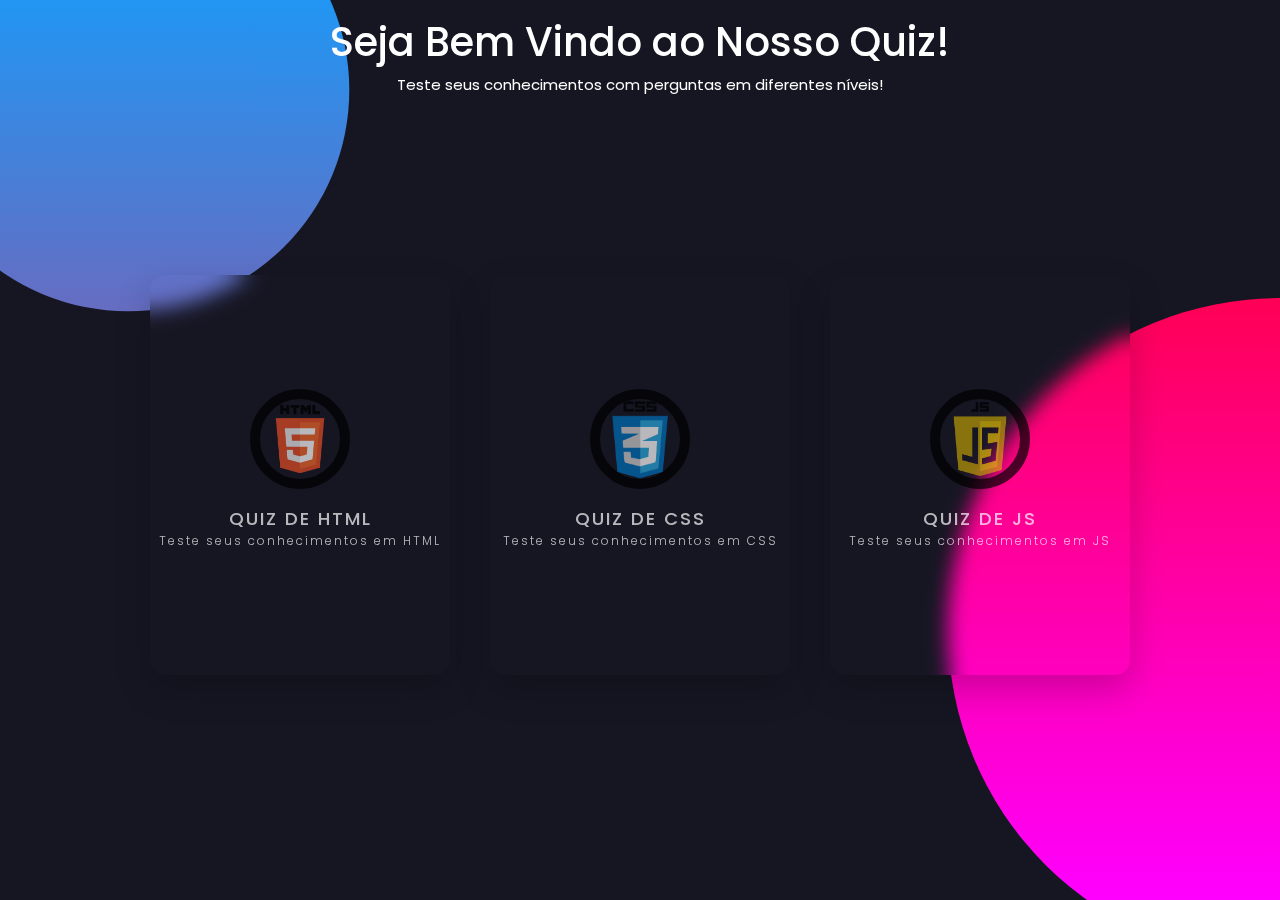
==== src/index.html @ e4cabe93 "Correção de conflitos do bootstrap com css criado." ====
<!DOCTYPE html>
<html lang="pt-br">
  <head>
    <meta charset="UTF-8" />
    <meta name="viewport" content="width=device-width, initial-scale=1.0" />
    <title>Quiz</title>
    <link
      href="https://cdn.jsdelivr.net/npm/bootstrap@5.3.3/dist/css/bootstrap.min.css"
      rel="stylesheet"
      integrity="sha384-QWTKZyjpPEjISv5WaRU9OFeRpok6YctnYmDr5pNlyT2bRjXh0JMhjY6hW+ALEwIH"
      crossorigin="anonymous"
    />
    <link rel="stylesheet" href="./styles/styles.css" />
    <!-- LINK DA LIB DE ANIMAÇÃO DO TEXTO -->
    <link rel="stylesheet" href="https://unpkg.com/aos@next/dist/aos.css" />
  </head>
  <body>
    <div class="container-text">
      <h1 data-aos="fade-up" data-aos-duration="1500">
        Seja Bem Vindo ao Nosso Quiz!
      </h1>
      <p data-aos="fade-up" data-aos-duration="2500">
        Teste seus conhecimentos com perguntas em diferentes níveis!
      </p>
    </div>
    <!-- Modal -->
    <div
      class="modal fade"
      id="exampleModalCenter"
      tabindex="-1"
      role="dialog"
      aria-labelledby="exampleModalCenterTitle"
      aria-hidden="true"
    >
      <div class="modal-dialog modal-dialog-centered" role="document">
        <div class="modal-content">
          <div class="modal-header">
            <h5 class="modal-title" id="exampleModalLongTitle">
              Selecione a dificuldade!
            </h5>
            <button
              type="button"
              class="btn-close"
              data-bs-dismiss="modal"
              aria-label="Close"
            ></button>
          </div>
          <div class="modal-body">
            <section class="options">
              <button class="option" onclick="checkAnswer('A')">Fácil</button>
              <button class="option" onclick="checkAnswer('B')">
                Intermediário
              </button>
              <button class="option" onclick="checkAnswer('C')">Difícil</button>
            </section>
          </div>
          <div class="modal-footer">
            <button
              type="button"
              class="btn btn-secondary"
              data-bs-dismiss="modal"
            >
              Cancelar
            </button>
            <button type="button" class="btn btn-primary">
              Selecionar dificuldade
            </button>
          </div>
        </div>
      </div>
    </div>
    <main>
      <div class="container">
        <button
          type="button"
          data-bs-toggle="modal"
          data-bs-target="#exampleModalCenter"
        >
          <div class="card-options">
            <div class="content">
              <div class="imgBx"><img src="./media/html.png" alt="#" /></div>
              <div class="contentBx">
                <h3>
                  Quiz de HTML <br /><span>
                    Teste seus conhecimentos em HTML</span
                  >
                </h3>
              </div>
            </div>
          </div>
        </button>
        <button
          type="button"
          data-bs-toggle="modal"
          data-bs-target="#exampleModalCenter"
        >
          <div class="card-options">
            <div class="content">
              <div class="imgBx"><img src="./media/css.png" alt="#" /></div>
              <div class="contentBx">
                <h3>
                  Quiz de CSS <br /><span>
                    Teste seus conhecimentos em CSS</span
                  >
                </h3>
              </div>
            </div>
          </div>
        </button>
        <button
          type="button"
          data-bs-toggle="modal"
          data-bs-target="#exampleModalCenter"
        >
          <div class="card-options">
            <div class="content">
              <div class="imgBx"><img src="./media/js.png" alt="#" /></div>
              <div class="contentBx">
                <h3>
                  Quiz de JS <br /><span> Teste seus conhecimentos em JS</span>
                </h3>
              </div>
            </div>
          </div>
        </button>
      </div>
    </main>

    <script
      src="https://cdn.jsdelivr.net/npm/bootstrap@5.3.3/dist/js/bootstrap.bundle.min.js"
      integrity="sha384-YvpcrYf0tY3lHB60NNkmXc5s9fDVZLESaAA55NDzOxhy9GkcIdslK1eN7N6jIeHz"
      crossorigin="anonymous"
    ></script>

    <!-- SCRIPT LIB ANIMAÇÃO -->
    <script src="https://unpkg.com/aos@next/dist/aos.js"></script>
    <script>
      AOS.init();
    </script>
  </body>
</html>
---- src/styles/styles.css ----
@import url("https://fonts.googleapis.com/css2?family=Anton&family=Bokor&family=Ga+Maamli&family=Lacquer&family=Libre+Baskerville:ital,wght@0,400;0,700;1,400&family=Permanent+Marker&family=Poppins:ital,wght@0,100;0,200;0,300;0,400;0,500;0,600;0,700;0,800;0,900;1,100;1,200;1,300;1,400;1,500;1,600;1,700;1,800;1,900&family=Rock+Salt&display=swap");

* {
  margin: 0;
  padding: 0%;
  font-family: "Poppins", sans-serif;
}

body {
  display: flex;
  position: relative;
  flex-direction: column;
  justify-content: center;
  align-items: center;
  height: 100vh;
  background: #161623;
}

button {
  background-color: transparent;
  border: none;
}

main::before {
  content: "";
  position: absolute;
  top: 0;
  left: 0;
  width: 100%;
  height: 100%;
  background: linear-gradient(#f00, #f0f);
  clip-path: circle(30% at right 70%);
}

main::after {
  content: "";
  position: absolute;
  top: 0;
  left: 0;
  width: 100%;
  height: 100%;
  background: linear-gradient(#2196f3, #e91e63);
  clip-path: circle(20% at 10% 10%);
  z-index: 0;
}

.container-text {
  position: absolute;
  top: 2%;
  display: flex;
  flex-direction: column;
  justify-content: center;
  align-items: center;
  color: white;
  font-size: 25px;
  z-index: 1;
}

.container-text p {
  display: flex;
  flex-direction: column;
  justify-content: center;
  align-items: center;
  color: white;
  font-size: 15px;
}

.container {
  position: relative;
  z-index: 1;
  display: flex;
  justify-content: center;
  align-items: center;
  flex-wrap: wrap;
  padding-top: 50px;
  margin: 40px 0;
}

.card:hover {
  border: 1.5px solid rgb(33, 150, 243);
  transition: 0.5s;
}

.container .card-options {
  position: relative;
  width: 300px;
  height: 400px;
  background: rgba(255, 255, 255, 0, 0.5) !important;
  margin: 20px;
  box-shadow: 0 15px 35px rgba(0, 0, 0, 0.2);
  border-radius: 15px;
  display: flex;
  justify-content: center;
  align-items: center;
  backdrop-filter: blur(10px);
}

.container .card-options .content {
  position: relative;
  display: flex;
  justify-content: center;
  align-items: center;
  flex-direction: column;
  opacity: 0.7;
  transition: 0.5s;
}

.container .card-options:hover .content {
  opacity: 1;
  transition: translateY(-20px);
}

.container .card-options .content .imgBx {
  position: relative;
  width: 100px;
  height: 100px;
  border-radius: 50%;
  overflow: hidden;
  border: 10px solid rgba(0, 0, 0, 25);
}

.container .card-options .content .imgBx img {
  position: absolute;
  top: 0;
  left: 0;
  width: 100%;
  height: 100%;
  object-fit: cover;
}

.container .card-options .content .contentBx h3 {
  color: #fff;
  text-transform: uppercase;
  letter-spacing: 2px;
  font-size: 18px;
  text-align: center;
  margin: 20px 0 10px;
  line-height: 1.1em;
}

.container .card-options .content .contentBx h3 span {
  font-size: 12px;
  font-weight: 300;
  text-transform: initial;
}

.quiz-container {
  text-align: center;
  background-color: #ffffff;
  padding: 20px;
  border-radius: 10px;
  box-shadow: 0 0 15px rgba(0, 0, 0, 0.1);
  width: 300px;
  backdrop-filter: blur(10px);
}

.question-box p {
  font-size: 18px;
  margin: 2px 0;
}

.options button {
  width: 100%;
  padding: 10px;
  margin: 5px 0;
  font-size: 16px;
  cursor: pointer;
  border: none;
  border-radius: 5px;
  background-color: #007bff;
  color: #fff;
}

.options button:hover {
  background-color: #2196f3;
}

#feedback {
  margin-top: 20px;
  font-size: 18px;
  font-weight: bold;
}

#num-question {
  display: flex;
  justify-content: end;
}
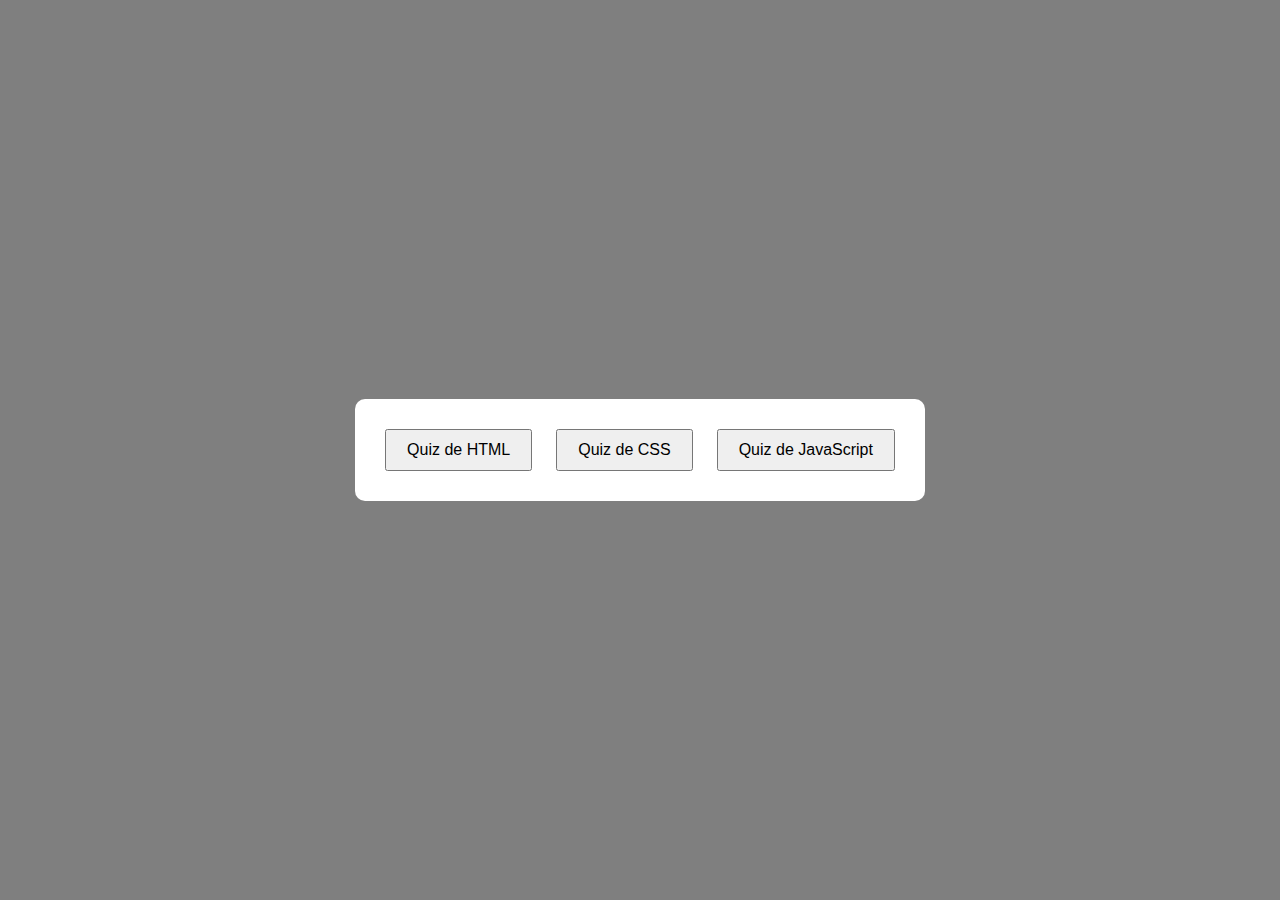
==== commit ba19287f: "refactor: implements js without style" ====
--- a/src/index.html
+++ b/src/index.html
@@ -1,141 +1,61 @@
 <!DOCTYPE html>
-<html lang="pt-br">
-  <head>
-    <meta charset="UTF-8" />
-    <meta name="viewport" content="width=device-width, initial-scale=1.0" />
-    <title>Quiz</title>
-    <link
-      href="https://cdn.jsdelivr.net/npm/bootstrap@5.3.3/dist/css/bootstrap.min.css"
-      rel="stylesheet"
-      integrity="sha384-QWTKZyjpPEjISv5WaRU9OFeRpok6YctnYmDr5pNlyT2bRjXh0JMhjY6hW+ALEwIH"
-      crossorigin="anonymous"
-    />
-    <link rel="stylesheet" href="./styles/styles.css" />
-    <!-- LINK DA LIB DE ANIMAÇÃO DO TEXTO -->
-    <link rel="stylesheet" href="https://unpkg.com/aos@next/dist/aos.css" />
-  </head>
-  <body>
-    <div class="container-text">
-      <h1 data-aos="fade-up" data-aos-duration="1500">
-        Seja Bem Vindo ao Nosso Quiz!
-      </h1>
-      <p data-aos="fade-up" data-aos-duration="2500">
-        Teste seus conhecimentos com perguntas em diferentes níveis!
-      </p>
+<html lang="pt-BR">
+<head>
+    <meta charset="UTF-8">
+    <meta name="viewport" content="width=device-width, initial-scale=1.0">
+    <title>Quiz HTML, CSS, e JavaScript</title>
+    <style>
+        /* Estilos básicos para o modal */
+        .modal {
+            position: fixed;
+            top: 0;
+            left: 0;
+            width: 100%;
+            height: 100%;
+            background-color: rgba(0, 0, 0, 0.5);
+            display: flex;
+            justify-content: center;
+            align-items: center;
+        }
+
+        .modal-content {
+            background-color: white;
+            padding: 20px;
+            border-radius: 10px;
+        }
+
+        button {
+            margin: 10px;
+            padding: 10px 20px;
+            font-size: 16px;
+            cursor: pointer;
+        }
+
+        #quiz-container {
+            text-align: center;
+        }
+    </style>
+</head>
+<body>
+
+    <!-- Modal de Seleção de Quiz -->
+    <div id="modal" class="modal">
+        <div class="modal-content">
+            <button onclick="startQuiz('html')">Quiz de HTML</button>
+            <button onclick="startQuiz('css')">Quiz de CSS</button>
+            <button onclick="startQuiz('js')">Quiz de JavaScript</button>
+        </div>
     </div>
-    <!-- Modal -->
-    <div
-      class="modal fade"
-      id="exampleModalCenter"
-      tabindex="-1"
-      role="dialog"
-      aria-labelledby="exampleModalCenterTitle"
-      aria-hidden="true"
-    >
-      <div class="modal-dialog modal-dialog-centered" role="document">
-        <div class="modal-content">
-          <div class="modal-header">
-            <h5 class="modal-title" id="exampleModalLongTitle">
-              Selecione a dificuldade!
-            </h5>
-            <button
-              type="button"
-              class="btn-close"
-              data-bs-dismiss="modal"
-              aria-label="Close"
-            ></button>
-          </div>
-          <div class="modal-body">
-            <section class="options">
-              <button class="option" onclick="checkAnswer('A')">Fácil</button>
-              <button class="option" onclick="checkAnswer('B')">
-                Intermediário
-              </button>
-              <button class="option" onclick="checkAnswer('C')">Difícil</button>
-            </section>
-          </div>
-          <div class="modal-footer">
-            <button
-              type="button"
-              class="btn btn-secondary"
-              data-bs-dismiss="modal"
-            >
-              Cancelar
-            </button>
-            <button type="button" class="btn btn-primary">
-              Selecionar dificuldade
-            </button>
-          </div>
-        </div>
-      </div>
+
+    <!-- Contêiner do Quiz -->
+    <div id="quiz-container" style="display: none;">
+        <h2 id="question">Pergunta</h2>
+        <p id="total-questions">Total de Perguntas: 0</p>
+        <p id="current-question">Pergunta 1 de 20</p>
+        <div id="options"></div>
+        <p id="feedback"></p>
     </div>
-    <main>
-      <div class="container">
-        <button
-          type="button"
-          data-bs-toggle="modal"
-          data-bs-target="#exampleModalCenter"
-        >
-          <div class="card-options">
-            <div class="content">
-              <div class="imgBx"><img src="./media/html.png" alt="#" /></div>
-              <div class="contentBx">
-                <h3>
-                  Quiz de HTML <br /><span>
-                    Teste seus conhecimentos em HTML</span
-                  >
-                </h3>
-              </div>
-            </div>
-          </div>
-        </button>
-        <button
-          type="button"
-          data-bs-toggle="modal"
-          data-bs-target="#exampleModalCenter"
-        >
-          <div class="card-options">
-            <div class="content">
-              <div class="imgBx"><img src="./media/css.png" alt="#" /></div>
-              <div class="contentBx">
-                <h3>
-                  Quiz de CSS <br /><span>
-                    Teste seus conhecimentos em CSS</span
-                  >
-                </h3>
-              </div>
-            </div>
-          </div>
-        </button>
-        <button
-          type="button"
-          data-bs-toggle="modal"
-          data-bs-target="#exampleModalCenter"
-        >
-          <div class="card-options">
-            <div class="content">
-              <div class="imgBx"><img src="./media/js.png" alt="#" /></div>
-              <div class="contentBx">
-                <h3>
-                  Quiz de JS <br /><span> Teste seus conhecimentos em JS</span>
-                </h3>
-              </div>
-            </div>
-          </div>
-        </button>
-      </div>
-    </main>
 
-    <script
-      src="https://cdn.jsdelivr.net/npm/bootstrap@5.3.3/dist/js/bootstrap.bundle.min.js"
-      integrity="sha384-YvpcrYf0tY3lHB60NNkmXc5s9fDVZLESaAA55NDzOxhy9GkcIdslK1eN7N6jIeHz"
-      crossorigin="anonymous"
-    ></script>
-
-    <!-- SCRIPT LIB ANIMAÇÃO -->
-    <script src="https://unpkg.com/aos@next/dist/aos.js"></script>
-    <script>
-      AOS.init();
-    </script>
-  </body>
+    <script src="/src/js/script.js"></script> <!-- Incluindo o arquivo JS -->
+</body>
 </html>
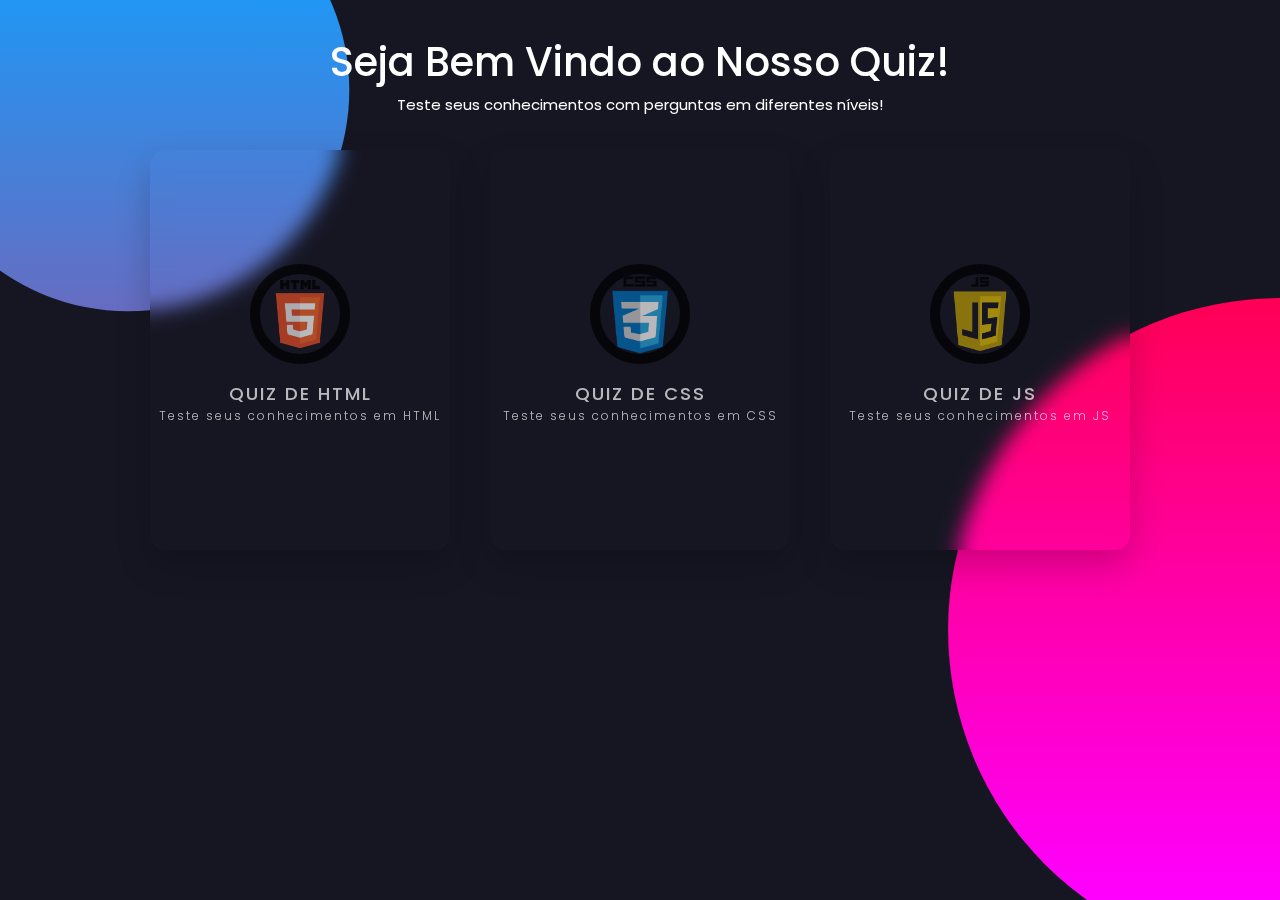
==== commit 1a4b2807: "Merge branch 'develop' into feature/phbarroso" ====
--- a/src/index.html
+++ b/src/index.html
@@ -1,61 +1,141 @@
 <!DOCTYPE html>
-<html lang="pt-BR">
-<head>
-    <meta charset="UTF-8">
-    <meta name="viewport" content="width=device-width, initial-scale=1.0">
-    <title>Quiz HTML, CSS, e JavaScript</title>
-    <style>
-        /* Estilos básicos para o modal */
-        .modal {
-            position: fixed;
-            top: 0;
-            left: 0;
-            width: 100%;
-            height: 100%;
-            background-color: rgba(0, 0, 0, 0.5);
-            display: flex;
-            justify-content: center;
-            align-items: center;
-        }
+<html lang="pt-br">
+  <head>
+    <meta charset="UTF-8" />
+    <meta name="viewport" content="width=device-width, initial-scale=1.0" />
+    <title>Quiz</title>
+    <link
+      href="https://cdn.jsdelivr.net/npm/bootstrap@5.3.3/dist/css/bootstrap.min.css"
+      rel="stylesheet"
+      integrity="sha384-QWTKZyjpPEjISv5WaRU9OFeRpok6YctnYmDr5pNlyT2bRjXh0JMhjY6hW+ALEwIH"
+      crossorigin="anonymous"
+    />
+    <link rel="stylesheet" href="./styles/styles.css" />
+    <!-- LINK DA LIB DE ANIMAÇÃO DO TEXTO -->
+    <link rel="stylesheet" href="https://unpkg.com/aos@next/dist/aos.css" />
+  </head>
+  <body>
+    <div class="container-text">
+      <h1 data-aos="fade-up" data-aos-duration="1500">
+        Seja Bem Vindo ao Nosso Quiz!
+      </h1>
+      <p data-aos="fade-up" data-aos-duration="2500">
+        Teste seus conhecimentos com perguntas em diferentes níveis!
+      </p>
+    </div>
+    <!-- Modal -->
+    <div
+      class="modal fade"
+      id="exampleModalCenter"
+      tabindex="-1"
+      role="dialog"
+      aria-labelledby="exampleModalCenterTitle"
+      aria-hidden="true"
+    >
+      <div class="modal-dialog modal-dialog-centered" role="document">
+        <div class="modal-content">
+          <div class="modal-header">
+            <h5 class="modal-title" id="exampleModalLongTitle">
+              Selecione a dificuldade!
+            </h5>
+            <button
+              type="button"
+              class="btn-close"
+              data-bs-dismiss="modal"
+              aria-label="Close"
+            ></button>
+          </div>
+          <div class="modal-body">
+            <section class="options">
+              <button class="option" onclick="checkAnswer('A')">Fácil</button>
+              <button class="option" onclick="checkAnswer('B')">
+                Intermediário
+              </button>
+              <button class="option" onclick="checkAnswer('C')">Difícil</button>
+            </section>
+          </div>
+          <div class="modal-footer">
+            <button
+              type="button"
+              class="btn btn-secondary"
+              data-bs-dismiss="modal"
+            >
+              Cancelar
+            </button>
+            <button type="button" class="btn btn-primary">
+              Selecionar dificuldade
+            </button>
+          </div>
+        </div>
+      </div>
+    </div>
+    <main>
+      <div class="container">
+        <button
+          type="button"
+          data-bs-toggle="modal"
+          data-bs-target="#exampleModalCenter"
+        >
+          <div class="card-options">
+            <div class="content">
+              <div class="imgBx"><img src="./media/html.png" alt="#" /></div>
+              <div class="contentBx">
+                <h3>
+                  Quiz de HTML <br /><span>
+                    Teste seus conhecimentos em HTML</span
+                  >
+                </h3>
+              </div>
+            </div>
+          </div>
+        </button>
+        <button
+          type="button"
+          data-bs-toggle="modal"
+          data-bs-target="#exampleModalCenter"
+        >
+          <div class="card-options">
+            <div class="content">
+              <div class="imgBx"><img src="./media/css.png" alt="#" /></div>
+              <div class="contentBx">
+                <h3>
+                  Quiz de CSS <br /><span>
+                    Teste seus conhecimentos em CSS</span
+                  >
+                </h3>
+              </div>
+            </div>
+          </div>
+        </button>
+        <button
+          type="button"
+          data-bs-toggle="modal"
+          data-bs-target="#exampleModalCenter"
+        >
+          <div class="card-options">
+            <div class="content">
+              <div class="imgBx"><img src="./media/js.png" alt="#" /></div>
+              <div class="contentBx">
+                <h3>
+                  Quiz de JS <br /><span> Teste seus conhecimentos em JS</span>
+                </h3>
+              </div>
+            </div>
+          </div>
+        </button>
+      </div>
+    </main>
 
-        .modal-content {
-            background-color: white;
-            padding: 20px;
-            border-radius: 10px;
-        }
+    <script
+      src="https://cdn.jsdelivr.net/npm/bootstrap@5.3.3/dist/js/bootstrap.bundle.min.js"
+      integrity="sha384-YvpcrYf0tY3lHB60NNkmXc5s9fDVZLESaAA55NDzOxhy9GkcIdslK1eN7N6jIeHz"
+      crossorigin="anonymous"
+    ></script>
 
-        button {
-            margin: 10px;
-            padding: 10px 20px;
-            font-size: 16px;
-            cursor: pointer;
-        }
-
-        #quiz-container {
-            text-align: center;
-        }
-    </style>
-</head>
-<body>
-
-    <!-- Modal de Seleção de Quiz -->
-    <div id="modal" class="modal">
-        <div class="modal-content">
-            <button onclick="startQuiz('html')">Quiz de HTML</button>
-            <button onclick="startQuiz('css')">Quiz de CSS</button>
-            <button onclick="startQuiz('js')">Quiz de JavaScript</button>
-        </div>
-    </div>
-
-    <!-- Contêiner do Quiz -->
-    <div id="quiz-container" style="display: none;">
-        <h2 id="question">Pergunta</h2>
-        <p id="total-questions">Total de Perguntas: 0</p>
-        <p id="current-question">Pergunta 1 de 20</p>
-        <div id="options"></div>
-        <p id="feedback"></p>
-    </div>
-
-    <script src="/src/js/script.js"></script> <!-- Incluindo o arquivo JS -->
-</body>
+    <!-- SCRIPT LIB ANIMAÇÃO -->
+    <script src="https://unpkg.com/aos@next/dist/aos.js"></script>
+    <script>
+      AOS.init();
+    </script>
+  </body>
 </html>
--- a/src/styles/styles.css
+++ b/src/styles/styles.css
@@ -0,0 +1,188 @@
+@import url("https://fonts.googleapis.com/css2?family=Anton&family=Bokor&family=Ga+Maamli&family=Lacquer&family=Libre+Baskerville:ital,wght@0,400;0,700;1,400&family=Permanent+Marker&family=Poppins:ital,wght@0,100;0,200;0,300;0,400;0,500;0,600;0,700;0,800;0,900;1,100;1,200;1,300;1,400;1,500;1,600;1,700;1,800;1,900&family=Rock+Salt&display=swap");
+
+* {
+  margin: 0;
+  padding: 0%;
+  font-family: "Poppins", sans-serif;
+}
+
+body {
+  display: flex;
+  position: relative;
+  flex-direction: column;
+  justify-content: flex-start;
+  align-items: center;
+  height: 100vh;
+  background: #161623;
+}
+
+button {
+  background-color: transparent;
+  border: none;
+}
+
+main::before {
+  content: "";
+  position: absolute;
+  top: 0;
+  left: 0;
+  width: 100%;
+  height: 100%;
+  background: linear-gradient(#f00, #f0f);
+  clip-path: circle(30% at right 70%);
+}
+
+main::after {
+  content: "";
+  position: absolute;
+  top: 0;
+  left: 0;
+  width: 100%;
+  height: 100%;
+  background: linear-gradient(#2196f3, #e91e63);
+  clip-path: circle(20% at 10% 10%);
+  z-index: 0;
+}
+
+.container-text {
+  position: absolute;
+  top: 2%;
+  display: flex;
+  flex-direction: column;
+  justify-content: center;
+  align-items: center;
+  color: white;
+  font-size: 25px;
+  z-index: 1;
+  margin: 20px 0;
+}
+
+.container-text p {
+  display: flex;
+  flex-direction: column;
+  justify-content: center;
+  align-items: center;
+  color: white;
+  font-size: 15px;
+}
+
+.container {
+  position: relative;
+  z-index: 1;
+  display: flex;
+  justify-content: center;
+  align-items: center;
+  flex-wrap: wrap;
+  padding-top: 50px;
+  margin: 80px 0;
+}
+
+.card:hover {
+  border: 1.5px solid rgb(33, 150, 243);
+  transition: 0.5s;
+}
+
+.container .card-options {
+  position: relative;
+  width: 300px;
+  height: 400px;
+  background: rgba(255, 255, 255, 0, 0.5) !important;
+  margin: 20px;
+  box-shadow: 0 15px 35px rgba(0, 0, 0, 0.2);
+  border-radius: 15px;
+  display: flex;
+  justify-content: center;
+  align-items: center;
+  backdrop-filter: blur(10px);
+}
+
+.container .card-options .content {
+  position: relative;
+  display: flex;
+  justify-content: center;
+  align-items: center;
+  flex-direction: column;
+  opacity: 0.7;
+  transition: 0.5s;
+}
+
+.container .card-options:hover .content {
+  opacity: 1;
+  transition: translateY(-20px);
+}
+
+.container .card-options .content .imgBx {
+  position: relative;
+  width: 100px;
+  height: 100px;
+  border-radius: 50%;
+  overflow: hidden;
+  border: 10px solid rgba(0, 0, 0, 25);
+}
+
+.container .card-options .content .imgBx img {
+  position: absolute;
+  top: 0;
+  left: 0;
+  width: 100%;
+  height: 100%;
+  object-fit: cover;
+}
+
+.container .card-options .content .contentBx h3 {
+  color: #fff;
+  text-transform: uppercase;
+  letter-spacing: 2px;
+  font-size: 18px;
+  text-align: center;
+  margin: 20px 0 10px;
+  line-height: 1.1em;
+}
+
+.container .card-options .content .contentBx h3 span {
+  font-size: 12px;
+  font-weight: 300;
+  text-transform: initial;
+}
+
+.quiz-container {
+  text-align: center;
+  background-color: #ffffff;
+  padding: 20px;
+  border-radius: 10px;
+  box-shadow: 0 0 15px rgba(0, 0, 0, 0.1);
+  width: 300px;
+  backdrop-filter: blur(10px);
+}
+
+.question-box p {
+  font-size: 18px;
+  margin: 2px 0;
+}
+
+.options button {
+  width: 100%;
+  padding: 10px;
+  margin: 5px 0;
+  font-size: 16px;
+  cursor: pointer;
+  border: none;
+  border-radius: 5px;
+  background-color: #007bff;
+  color: #fff;
+}
+
+.options button:hover {
+  background-color: #2196f3;
+}
+
+#feedback {
+  margin-top: 20px;
+  font-size: 18px;
+  font-weight: bold;
+}
+
+#num-question {
+  display: flex;
+  justify-content: end;
+}
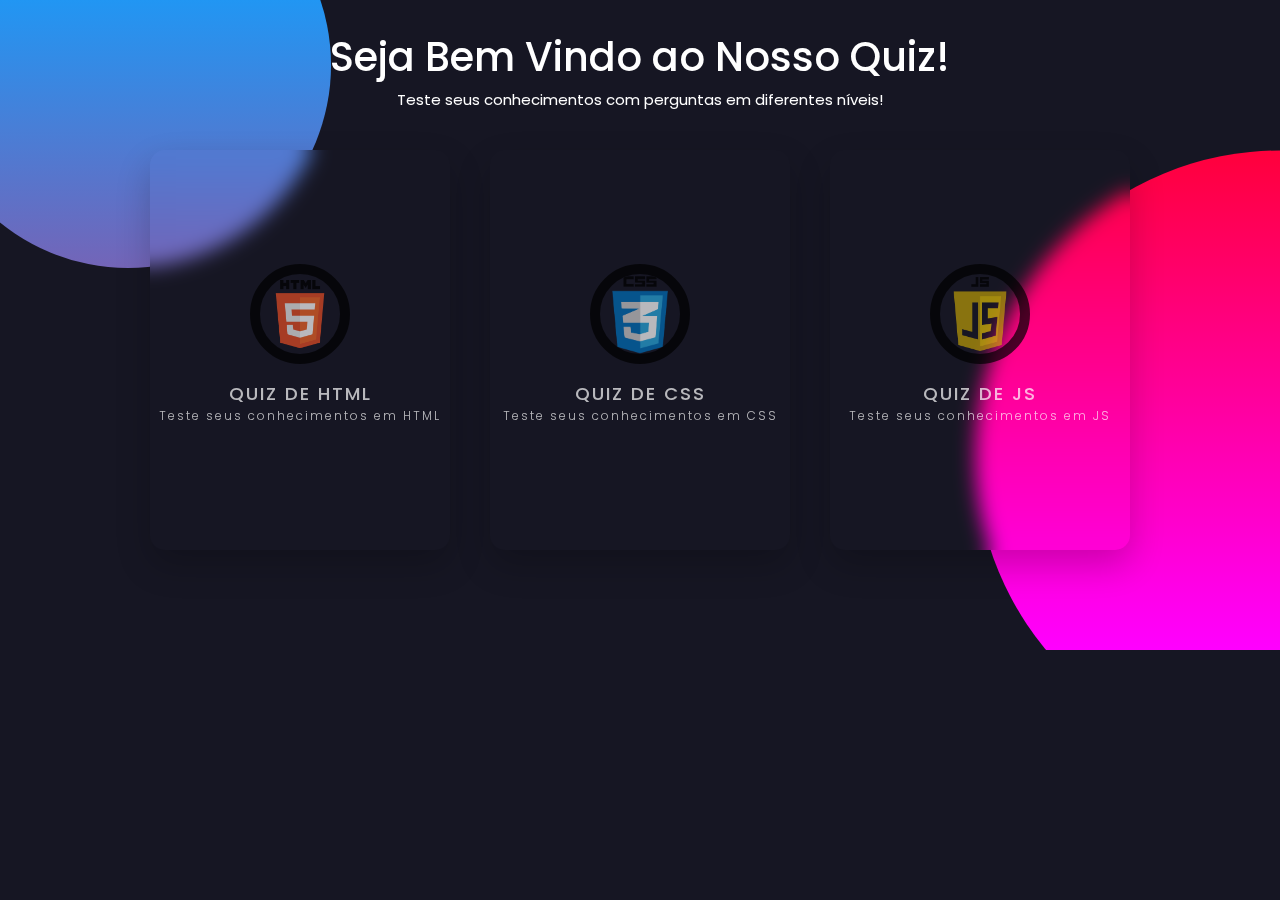
==== commit 2c3432dc: "Refatora o HTML e CSS para melhorar a estrutura e responsividade do quiz" ====
--- a/src/index.html
+++ b/src/index.html
@@ -1,20 +1,20 @@
 <!DOCTYPE html>
 <html lang="pt-br">
-  <head>
-    <meta charset="UTF-8" />
-    <meta name="viewport" content="width=device-width, initial-scale=1.0" />
-    <title>Quiz</title>
-    <link
-      href="https://cdn.jsdelivr.net/npm/bootstrap@5.3.3/dist/css/bootstrap.min.css"
-      rel="stylesheet"
-      integrity="sha384-QWTKZyjpPEjISv5WaRU9OFeRpok6YctnYmDr5pNlyT2bRjXh0JMhjY6hW+ALEwIH"
-      crossorigin="anonymous"
-    />
-    <link rel="stylesheet" href="./styles/styles.css" />
-    <!-- LINK DA LIB DE ANIMAÇÃO DO TEXTO -->
-    <link rel="stylesheet" href="https://unpkg.com/aos@next/dist/aos.css" />
-  </head>
-  <body>
+
+<head>
+  <meta charset="UTF-8" />
+  <meta name="viewport" content="width=device-width, initial-scale=1.0" />
+  <title>Quiz</title>
+  <link href="https://cdn.jsdelivr.net/npm/bootstrap@5.3.3/dist/css/bootstrap.min.css" rel="stylesheet"
+    integrity="sha384-QWTKZyjpPEjISv5WaRU9OFeRpok6YctnYmDr5pNlyT2bRjXh0JMhjY6hW+ALEwIH" crossorigin="anonymous" />
+  <link rel="stylesheet" href="./styles/styles.css" />
+  <!-- LINK DA LIB DE ANIMAÇÃO DO TEXTO -->
+  <link rel="stylesheet" href="https://unpkg.com/aos@next/dist/aos.css" />
+</head>
+
+<body>
+  <div class="container-body">
+
     <div class="container-text">
       <h1 data-aos="fade-up" data-aos-duration="1500">
         Seja Bem Vindo ao Nosso Quiz!
@@ -24,94 +24,60 @@
       </p>
     </div>
     <!-- Modal -->
-    <div
-      class="modal fade"
-      id="exampleModalCenter"
-      tabindex="-1"
-      role="dialog"
-      aria-labelledby="exampleModalCenterTitle"
-      aria-hidden="true"
-    >
+    <div class="modal fade" id="exampleModalCenter" tabindex="-1" role="dialog"
+      aria-labelledby="exampleModalCenterTitle" aria-hidden="true">
       <div class="modal-dialog modal-dialog-centered" role="document">
         <div class="modal-content">
           <div class="modal-header">
             <h5 class="modal-title" id="exampleModalLongTitle">
               Selecione a dificuldade!
             </h5>
-            <button
-              type="button"
-              class="btn-close"
-              data-bs-dismiss="modal"
-              aria-label="Close"
-            ></button>
+            <button type="button" class="btn-close" data-bs-dismiss="modal" aria-label="Close"></button>
           </div>
           <div class="modal-body">
             <section class="options">
               <button class="option" onclick="checkAnswer('A')">Fácil</button>
-              <button class="option" onclick="checkAnswer('B')">
-                Intermediário
-              </button>
+              <button class="option" onclick="checkAnswer('B')">Intermediário</button>
               <button class="option" onclick="checkAnswer('C')">Difícil</button>
             </section>
           </div>
           <div class="modal-footer">
-            <button
-              type="button"
-              class="btn btn-secondary"
-              data-bs-dismiss="modal"
-            >
-              Cancelar
-            </button>
-            <button type="button" class="btn btn-primary">
-              Selecionar dificuldade
-            </button>
+            <button type="button" class="btn btn-secondary" data-bs-dismiss="modal">Cancelar</button>
+            <button type="button" class="btn btn-primary">Selecionar dificuldade</button>
           </div>
         </div>
       </div>
     </div>
     <main>
+      <div class="blue-circle"></div>
       <div class="container">
-        <button
-          type="button"
-          data-bs-toggle="modal"
-          data-bs-target="#exampleModalCenter"
-        >
+        <button type="button" data-bs-toggle="modal" data-bs-target="#exampleModalCenter">
           <div class="card-options">
             <div class="content">
               <div class="imgBx"><img src="./media/html.png" alt="#" /></div>
               <div class="contentBx">
                 <h3>
                   Quiz de HTML <br /><span>
-                    Teste seus conhecimentos em HTML</span
-                  >
+                    Teste seus conhecimentos em HTML</span>
                 </h3>
               </div>
             </div>
           </div>
         </button>
-        <button
-          type="button"
-          data-bs-toggle="modal"
-          data-bs-target="#exampleModalCenter"
-        >
+        <button type="button" data-bs-toggle="modal" data-bs-target="#exampleModalCenter">
           <div class="card-options">
             <div class="content">
               <div class="imgBx"><img src="./media/css.png" alt="#" /></div>
               <div class="contentBx">
                 <h3>
                   Quiz de CSS <br /><span>
-                    Teste seus conhecimentos em CSS</span
-                  >
+                    Teste seus conhecimentos em CSS</span>
                 </h3>
               </div>
             </div>
           </div>
         </button>
-        <button
-          type="button"
-          data-bs-toggle="modal"
-          data-bs-target="#exampleModalCenter"
-        >
+        <button type="button" data-bs-toggle="modal" data-bs-target="#exampleModalCenter">
           <div class="card-options">
             <div class="content">
               <div class="imgBx"><img src="./media/js.png" alt="#" /></div>
@@ -124,18 +90,19 @@
           </div>
         </button>
       </div>
+      <div class="pink-circle"></div>
     </main>
 
-    <script
-      src="https://cdn.jsdelivr.net/npm/bootstrap@5.3.3/dist/js/bootstrap.bundle.min.js"
+    <script src="https://cdn.jsdelivr.net/npm/bootstrap@5.3.3/dist/js/bootstrap.bundle.min.js"
       integrity="sha384-YvpcrYf0tY3lHB60NNkmXc5s9fDVZLESaAA55NDzOxhy9GkcIdslK1eN7N6jIeHz"
-      crossorigin="anonymous"
-    ></script>
+      crossorigin="anonymous"></script>
 
     <!-- SCRIPT LIB ANIMAÇÃO -->
     <script src="https://unpkg.com/aos@next/dist/aos.js"></script>
     <script>
       AOS.init();
     </script>
-  </body>
-</html>
+  </div>
+</body>
+
+</html>--- a/src/styles/styles.css
+++ b/src/styles/styles.css
@@ -7,13 +7,16 @@
 }
 
 body {
+  height: 100vh;
+  background: #161623;
+}
+
+.container-body{
   display: flex;
   position: relative;
   flex-direction: column;
   justify-content: flex-start;
   align-items: center;
-  height: 100vh;
-  background: #161623;
 }
 
 button {
@@ -21,7 +24,18 @@
   border: none;
 }
 
-main::before {
+.blue-circle {
+  content: "";
+  position: absolute;
+  top: 0;
+  left: 0;
+  width: 100%;
+  height: 100%;
+  background: linear-gradient(#2196f3, #e91e63);
+  clip-path: circle(20% at 10% 10%);
+}
+
+.pink-circle {
   content: "";
   position: absolute;
   top: 0;
@@ -30,19 +44,10 @@
   height: 100%;
   background: linear-gradient(#f00, #f0f);
   clip-path: circle(30% at right 70%);
+
 }
 
-main::after {
-  content: "";
-  position: absolute;
-  top: 0;
-  left: 0;
-  width: 100%;
-  height: 100%;
-  background: linear-gradient(#2196f3, #e91e63);
-  clip-path: circle(20% at 10% 10%);
-  z-index: 0;
-}
+
 
 .container-text {
   position: absolute;
@@ -155,6 +160,12 @@
   backdrop-filter: blur(10px);
 }
 
+.container-body-perg{
+  display: flex;
+  align-items: center;
+  justify-content: center;
+}
+
 .question-box p {
   font-size: 18px;
   margin: 2px 0;
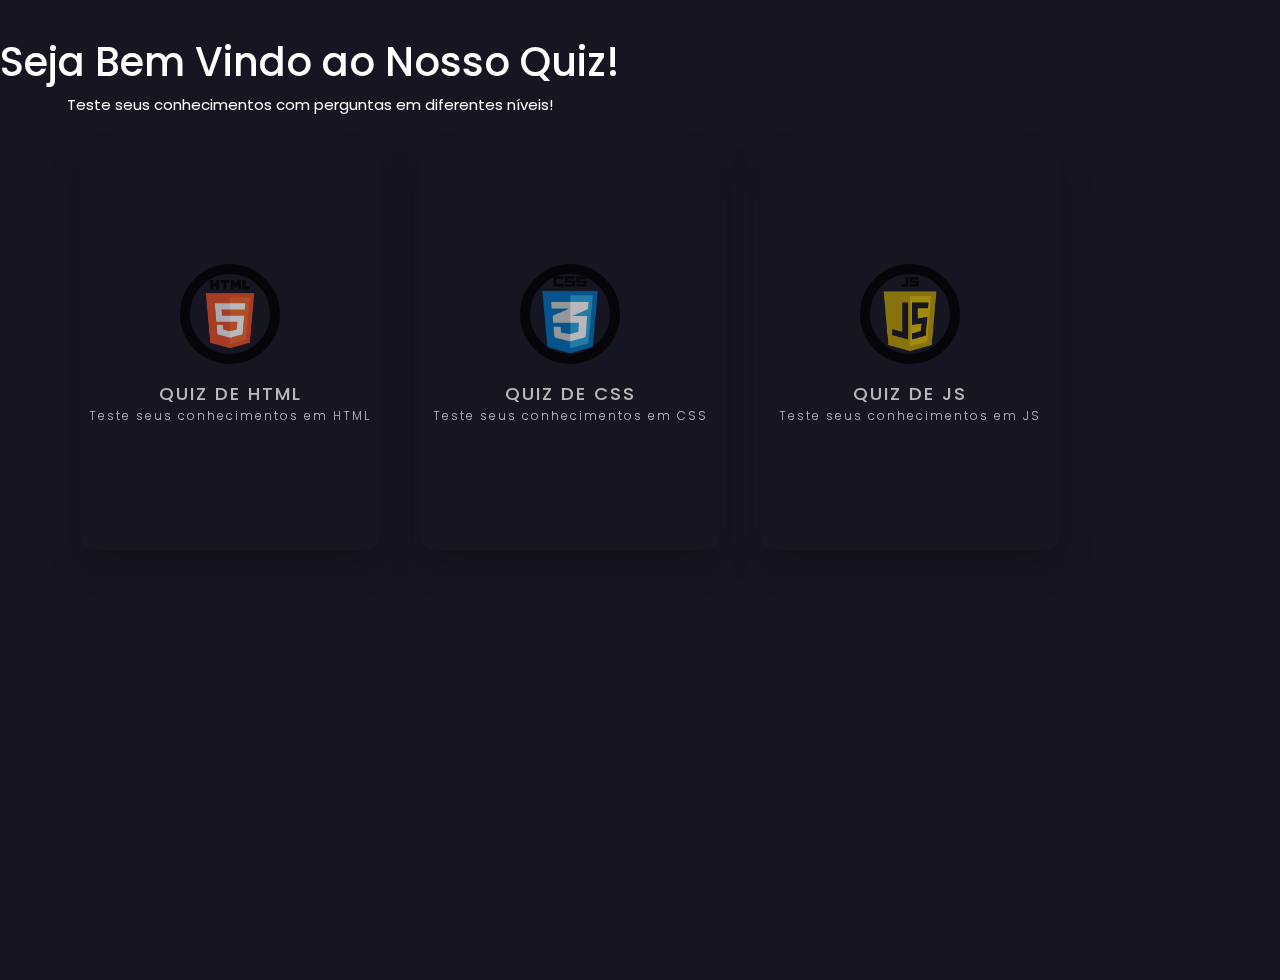
==== commit a2e84ade: "Merge branch 'elias' into develop" ====
--- a/src/index.html
+++ b/src/index.html
@@ -1,20 +1,20 @@
 <!DOCTYPE html>
 <html lang="pt-br">
-
-<head>
-  <meta charset="UTF-8" />
-  <meta name="viewport" content="width=device-width, initial-scale=1.0" />
-  <title>Quiz</title>
-  <link href="https://cdn.jsdelivr.net/npm/bootstrap@5.3.3/dist/css/bootstrap.min.css" rel="stylesheet"
-    integrity="sha384-QWTKZyjpPEjISv5WaRU9OFeRpok6YctnYmDr5pNlyT2bRjXh0JMhjY6hW+ALEwIH" crossorigin="anonymous" />
-  <link rel="stylesheet" href="./styles/styles.css" />
-  <!-- LINK DA LIB DE ANIMAÇÃO DO TEXTO -->
-  <link rel="stylesheet" href="https://unpkg.com/aos@next/dist/aos.css" />
-</head>
-
-<body>
-  <div class="container-body">
-
+  <head>
+    <meta charset="UTF-8" />
+    <meta name="viewport" content="width=device-width, initial-scale=1.0" />
+    <title>Quiz</title>
+    <link
+      href="https://cdn.jsdelivr.net/npm/bootstrap@5.3.3/dist/css/bootstrap.min.css"
+      rel="stylesheet"
+      integrity="sha384-QWTKZyjpPEjISv5WaRU9OFeRpok6YctnYmDr5pNlyT2bRjXh0JMhjY6hW+ALEwIH"
+      crossorigin="anonymous"
+    />
+    <link rel="stylesheet" href="./styles/styles.css" />
+    <!-- LINK DA LIB DE ANIMAÇÃO DO TEXTO -->
+    <link rel="stylesheet" href="https://unpkg.com/aos@next/dist/aos.css" />
+  </head>
+  <body>
     <div class="container-text">
       <h1 data-aos="fade-up" data-aos-duration="1500">
         Seja Bem Vindo ao Nosso Quiz!
@@ -24,60 +24,87 @@
       </p>
     </div>
     <!-- Modal -->
-    <div class="modal fade" id="exampleModalCenter" tabindex="-1" role="dialog"
-      aria-labelledby="exampleModalCenterTitle" aria-hidden="true">
+    <!-- <div
+      class="modal fade"
+      id="exampleModalCenter"
+      tabindex="-1"
+      role="dialog"
+      aria-labelledby="exampleModalCenterTitle"
+      aria-hidden="true"
+    >
       <div class="modal-dialog modal-dialog-centered" role="document">
         <div class="modal-content">
           <div class="modal-header">
             <h5 class="modal-title" id="exampleModalLongTitle">
               Selecione a dificuldade!
             </h5>
-            <button type="button" class="btn-close" data-bs-dismiss="modal" aria-label="Close"></button>
+            <button
+              type="button"
+              class="btn-close"
+              data-bs-dismiss="modal"
+              aria-label="Close"
+            ></button>
           </div>
           <div class="modal-body">
             <section class="options">
               <button class="option" onclick="checkAnswer('A')">Fácil</button>
-              <button class="option" onclick="checkAnswer('B')">Intermediário</button>
+              <button class="option" onclick="checkAnswer('B')">
+                Intermediário
+              </button>
               <button class="option" onclick="checkAnswer('C')">Difícil</button>
             </section>
           </div>
           <div class="modal-footer">
-            <button type="button" class="btn btn-secondary" data-bs-dismiss="modal">Cancelar</button>
-            <button type="button" class="btn btn-primary">Selecionar dificuldade</button>
+            <button
+              type="button"
+              class="btn btn-secondary"
+              data-bs-dismiss="modal"
+            >
+              Cancelar
+            </button>
+            <button type="button" class="btn btn-primary">
+              Selecionar dificuldade
+            </button>
           </div>
         </div>
       </div>
-    </div>
+    </div> -->
     <main>
-      <div class="blue-circle"></div>
+      <!-- 
+        ELEMENTOS DO MODAL PARA INSERIR NO BUTTON
+      data-bs-toggle="modal"
+      data-bs-target="#exampleModalCenter"
+      -->
       <div class="container">
-        <button type="button" data-bs-toggle="modal" data-bs-target="#exampleModalCenter">
+        <button type="button" onclick="storeModuleAndRedirect('html')">
           <div class="card-options">
             <div class="content">
               <div class="imgBx"><img src="./media/html.png" alt="#" /></div>
               <div class="contentBx">
                 <h3>
                   Quiz de HTML <br /><span>
-                    Teste seus conhecimentos em HTML</span>
+                    Teste seus conhecimentos em HTML</span
+                  >
                 </h3>
               </div>
             </div>
           </div>
         </button>
-        <button type="button" data-bs-toggle="modal" data-bs-target="#exampleModalCenter">
+        <button type="button" onclick="storeModuleAndRedirect('css')">
           <div class="card-options">
             <div class="content">
               <div class="imgBx"><img src="./media/css.png" alt="#" /></div>
               <div class="contentBx">
                 <h3>
                   Quiz de CSS <br /><span>
-                    Teste seus conhecimentos em CSS</span>
+                    Teste seus conhecimentos em CSS</span
+                  >
                 </h3>
               </div>
             </div>
           </div>
         </button>
-        <button type="button" data-bs-toggle="modal" data-bs-target="#exampleModalCenter">
+        <button type="button" onclick="storeModuleAndRedirect('js')">
           <div class="card-options">
             <div class="content">
               <div class="imgBx"><img src="./media/js.png" alt="#" /></div>
@@ -90,19 +117,20 @@
           </div>
         </button>
       </div>
-      <div class="pink-circle"></div>
     </main>
 
-    <script src="https://cdn.jsdelivr.net/npm/bootstrap@5.3.3/dist/js/bootstrap.bundle.min.js"
+    <script
+      src="https://cdn.jsdelivr.net/npm/bootstrap@5.3.3/dist/js/bootstrap.bundle.min.js"
       integrity="sha384-YvpcrYf0tY3lHB60NNkmXc5s9fDVZLESaAA55NDzOxhy9GkcIdslK1eN7N6jIeHz"
-      crossorigin="anonymous"></script>
+      crossorigin="anonymous"
+    ></script>
 
     <!-- SCRIPT LIB ANIMAÇÃO -->
     <script src="https://unpkg.com/aos@next/dist/aos.js"></script>
     <script>
       AOS.init();
     </script>
-  </div>
-</body>
 
-</html>+    <script src="./js/script.js"></script>
+  </body>
+</html>
